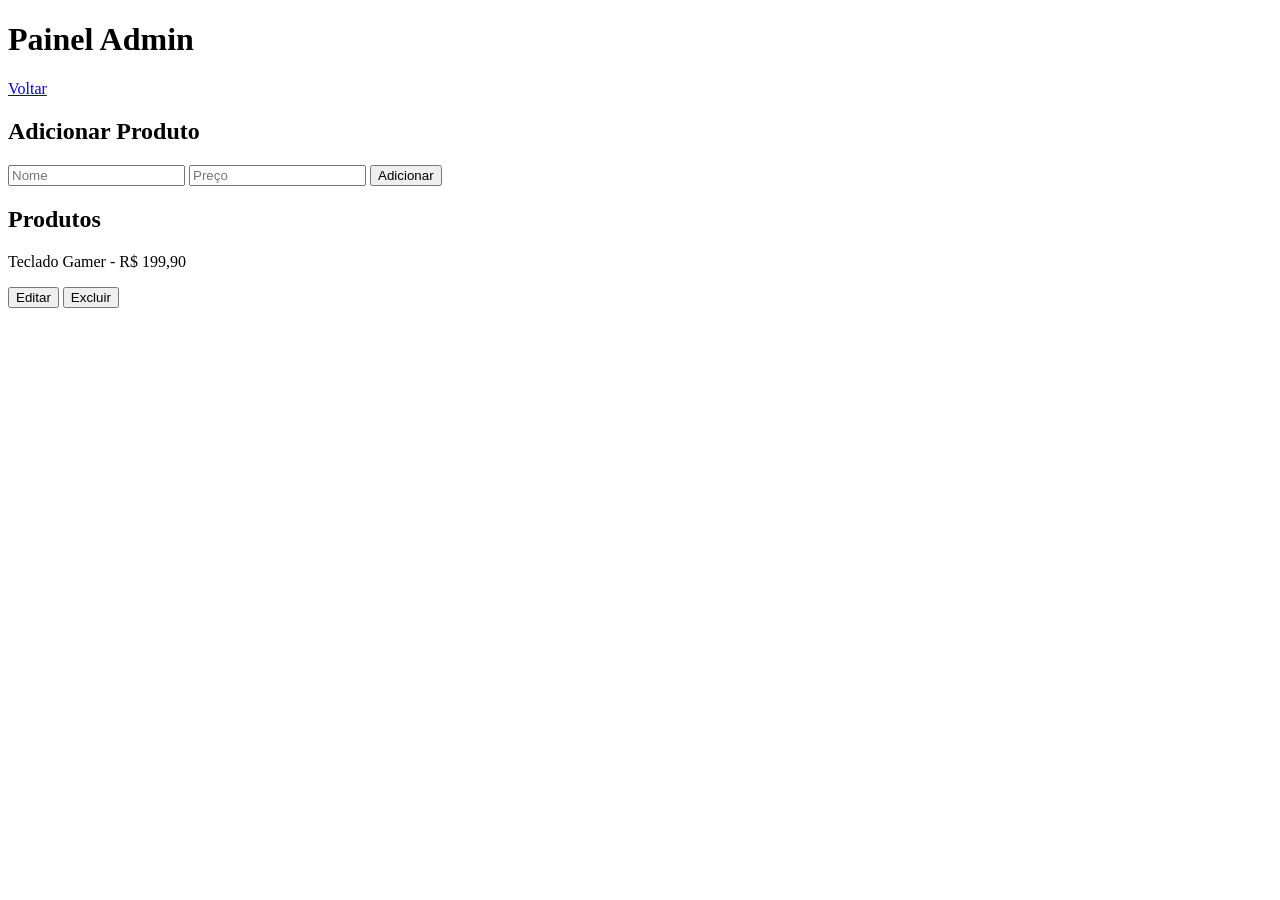
==== pages/admin.html @ 81a6d15a "first commit" ====
<!DOCTYPE html>
<html lang="pt-BR">
<head>
    <meta charset="UTF-8">
    <title>Admin - PowerPixel</title>
    <link rel="stylesheet" href="css/style.css">
</head>

<body>

<header>
    <h1>Painel Admin</h1>
    <a href="../index.html">Voltar</a>
</header>

<section>

    <h2>Adicionar Produto</h2>

    <input type="text" placeholder="Nome">
    <input type="number" placeholder="Preço">
    <button>Adicionar</button>

    <h2>Produtos</h2>

    <p>Teclado Gamer - R$ 199,90</p>
    <button>Editar</button>
    <button>Excluir</button>

</section>

</body>
</html>
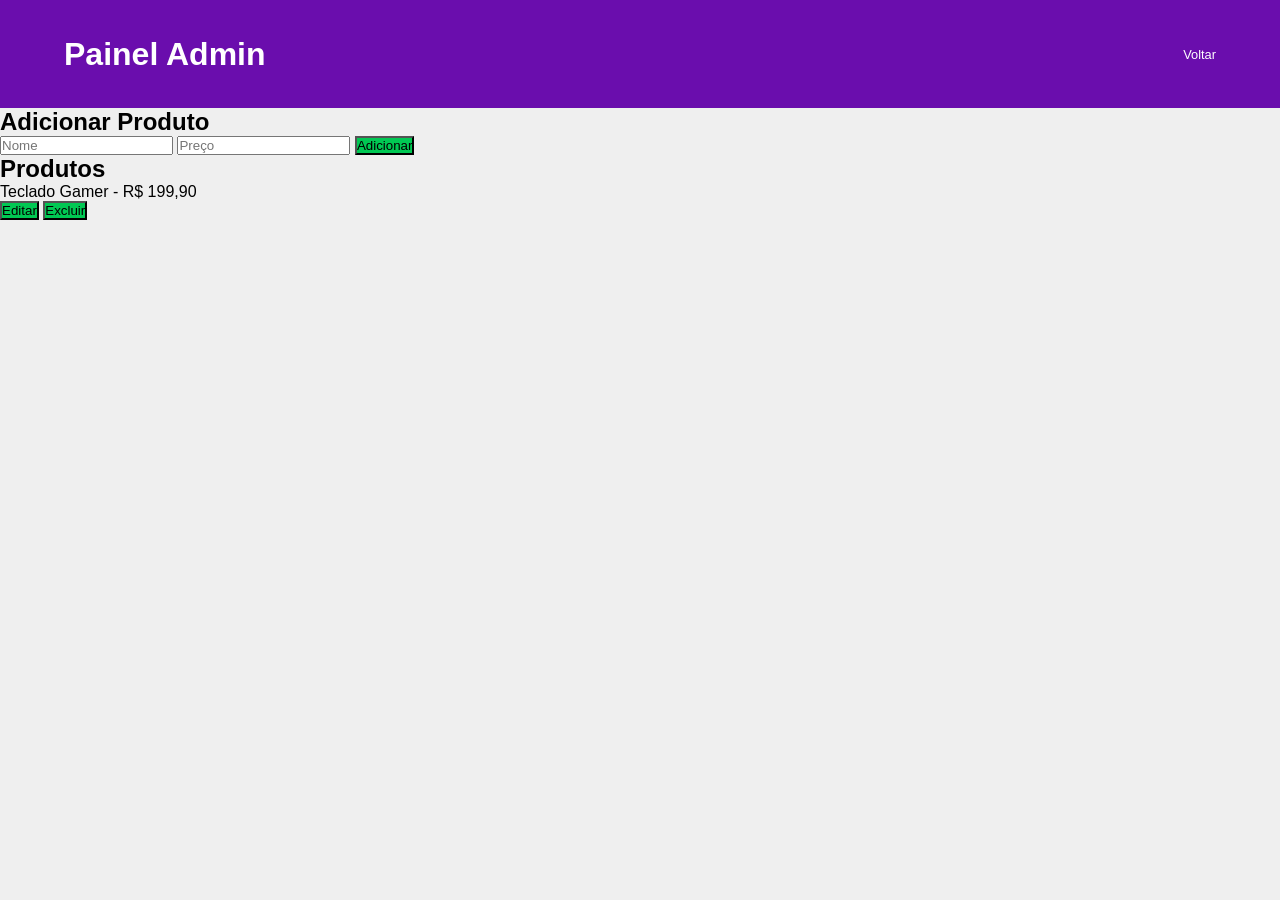
==== commit 0272d4c0: "improve style/css" ====
--- a/pages/admin.html
+++ b/pages/admin.html
@@ -3,7 +3,7 @@
 <head>
     <meta charset="UTF-8">
     <title>Admin - PowerPixel</title>
-    <link rel="stylesheet" href="css/style.css">
+    <link rel="stylesheet" href="../css/style.css">
 </head>
 
 <body>
--- a/css/style.css
+++ b/css/style.css
@@ -0,0 +1,114 @@
+:root {
+    --primary-color: #6a0dad;
+    --secundary-color: #00c853;
+    --grey: #efefef;
+    --white: #ffffff;
+}
+
+*{
+    padding: 0;
+    margin: 0;
+    box-sizing: border-box;
+}
+
+html, body {
+    max-width: 100%;
+    overflow-x: hidden;
+    font-family: Elms Sans, sans-serif;
+}
+
+body {
+    height: 100%;
+    background-color: var(--grey);
+}
+
+header, footer, nav, .nav-login, .banner, .produtos {
+    display: flex;
+}
+
+header {
+    width: 100vw;
+    height: 12vh;
+    padding: 0 5vw;
+    align-items: center;
+    justify-content: space-between;
+    background-color: var(--primary-color);
+    color: var(--white);
+
+    #find {
+        width: 40vw;
+        height: 4vh;
+        border: none;
+        border-radius: 10px;
+        font-size: .8vw;
+    }
+
+    .nav-login {
+        align-items: center;
+        gap: .5vw;
+    }
+
+    .nav-login img {
+        width: 4vh;
+        height: 4vh;
+    }
+
+    nav {
+        justify-content: space-around;
+    }
+}
+
+a {
+    color: var(--white);
+    text-decoration: none;
+    font-size: 1vw;
+}
+
+button {
+    background-color: var(--secundary-color);
+}
+
+.grid {
+    display: grid;
+    grid-template-columns: repeat(auto-fit, minmax(250px, 1fr));
+    gap: 20px;
+}
+
+.card {
+    background: var(--white);
+    padding: 15px;
+    border-radius: 10px;
+    transition: 0.3s;
+}
+
+.card:hover {
+    transform: scale(1.01);
+}
+
+.card img {
+    width: 100%;
+    height: 180px;
+    object-fit: cover;
+}
+
+.banner {
+    flex-direction: column;
+    align-items: center;
+    padding: 10vh 0;
+    background-color: var(--white);
+}
+
+.produtos {
+    flex-direction: column;
+    padding: 4vh 0;
+    padding: 5vh 2vw;
+    gap: 3vh;
+}
+
+footer {
+    justify-content: center;
+    font-size: small;
+    padding: 1vh 0;
+    background-color: var(--primary-color);
+    color: var(--white);
+}
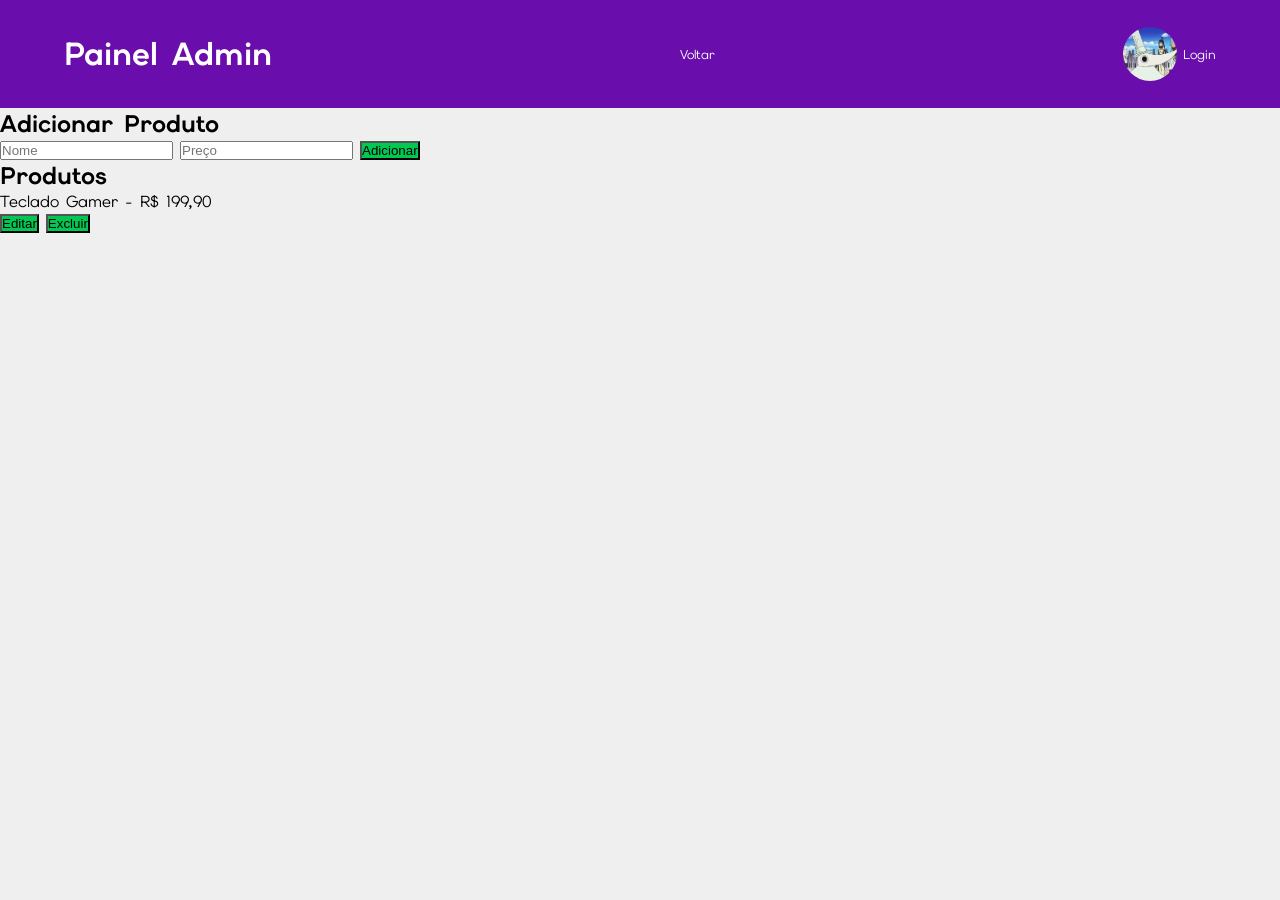
==== commit 9c2a1691: "html fix" ====
--- a/pages/admin.html
+++ b/pages/admin.html
@@ -11,6 +11,11 @@
 <header>
     <h1>Painel Admin</h1>
     <a href="../index.html">Voltar</a>
+
+    <div class="nav-login">
+        <img src="../images/user.png" alt="">
+        <a href="login.html">Login</a>
+    </div>
 </header>
 
 <section>
--- a/css/style.css
+++ b/css/style.css
@@ -1,3 +1,5 @@
+@import url('https://fonts.googleapis.com/css2?family=Elms+Sans:ital,wght@0,100..900;1,100..900&display=swap');
+
 :root {
     --primary-color: #6a0dad;
     --secundary-color: #00c853;
@@ -49,11 +51,13 @@
     }
 
     .nav-login img {
-        width: 4vh;
-        height: 4vh;
+        width: 6vh;
+        height: 6vh;
+        border-radius: 50%;
     }
 
     nav {
+        width: 50%;
         justify-content: space-around;
     }
 }
@@ -111,4 +115,17 @@
     padding: 1vh 0;
     background-color: var(--primary-color);
     color: var(--white);
-}+}
+
+.navigation {
+    display: flex;
+    flex-direction: column;
+    align-items: center;
+    gap: 10px;
+}
+
+.carrinho {
+    display: flex;
+    flex-direction: column;
+    gap: 3vh;
+}
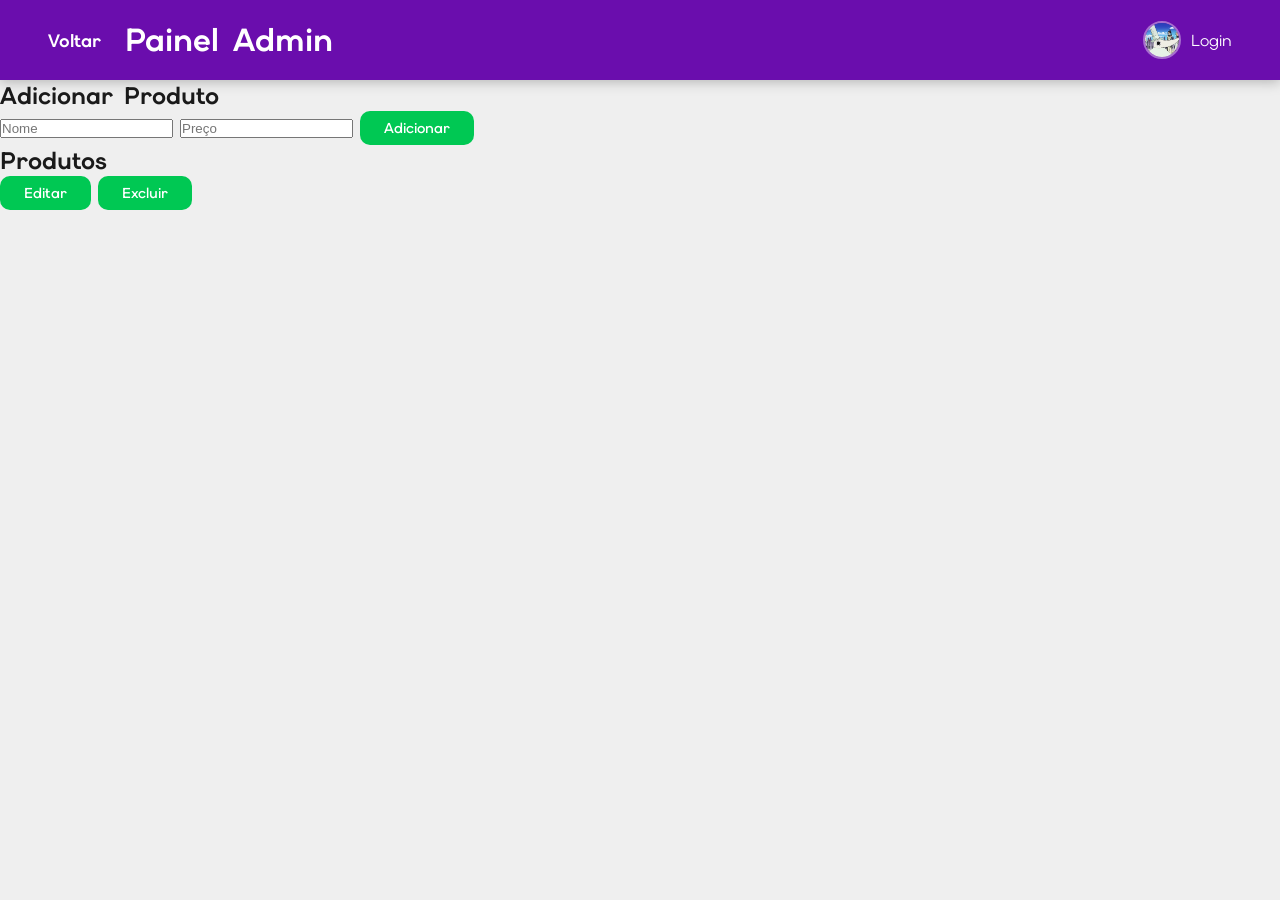
==== commit 89d8866d: "fix: js functions/style: adjust nav" ====
--- a/pages/admin.html
+++ b/pages/admin.html
@@ -22,17 +22,22 @@
 
     <h2>Adicionar Produto</h2>
 
-    <input type="text" placeholder="Nome">
-    <input type="number" placeholder="Preço">
-    <button>Adicionar</button>
+    <input type="text" id="nomeProduto" placeholder="Nome">
+    <input type="number" id="precoProduto" placeholder="Preço">
+    <button id="adicionar">Adicionar</button>
+
+    <div id="listaProdutos"></div>
 
     <h2>Produtos</h2>
 
-    <p>Teclado Gamer - R$ 199,90</p>
+
     <button>Editar</button>
     <button>Excluir</button>
 
 </section>
 
+<script src="../js/pesquisa.js"></script>
+
+<script src="../js/admin.js"></script>
 </body>
 </html>
--- a/css/style.css
+++ b/css/style.css
@@ -2,130 +2,462 @@
 
 :root {
     --primary-color: #6a0dad;
+    --primary-dark: #4a0880;
+    --primary-light: #8b1fe8;
     --secundary-color: #00c853;
+    --secundary-dark: #00963e;
     --grey: #efefef;
+    --black: #1c1c1c;
+    --grey-dark: #d8d8d8;
     --white: #ffffff;
-}
-
-*{
+    --text-muted: rgba(255, 255, 255, 0.75);
+
+    --header-height: 70px;
+    --radius: 10px;
+    --transition: 0.3s ease;
+
+    --space-xs: 0.5rem;
+    --space-sm: 1rem;
+    --space-md: 1.5rem;
+    --space-lg: 2.5rem;
+    --space-xl: 4rem;
+
+    --font-sm: 0.8rem;
+    --font-base: 0.9rem;
+    --font-md: 1rem;
+    --font-lg: 1.125rem;
+}
+
+*,
+*::before,
+*::after {
     padding: 0;
     margin: 0;
     box-sizing: border-box;
 }
 
+html {
+    scroll-behavior: smooth;
+    font-size: 16px;
+}
+
 html, body {
     max-width: 100%;
     overflow-x: hidden;
-    font-family: Elms Sans, sans-serif;
+    font-family: 'Elms Sans', sans-serif;
 }
 
 body {
-    height: 100%;
+    min-height: 100vh;
     background-color: var(--grey);
-}
-
-header, footer, nav, .nav-login, .banner, .produtos {
-    display: flex;
+    color: #1a1a1a;
+}
+
+img {
+    display: block;
+    max-width: 100%;
+}
+
+a {
+    color: var(--white);
+    text-decoration: none;
+    font-size: var(--font-base);
+    transition: color var(--transition);
+}
+
+a:hover {
+    color: var(--secundary-color);
 }
 
 header {
-    width: 100vw;
-    height: 12vh;
-    padding: 0 5vw;
-    align-items: center;
-    justify-content: space-between;
+    position: sticky;
+    top: 0;
+    z-index: 100;
+    width: 100%;
+    height: auto;
+    min-height: 80px;
+    padding: 0.6rem clamp(1rem, 4vw, 3rem);
+
+    display: grid;
+    grid-template-columns: auto 1fr auto;
+    grid-template-areas: "logo navigation login";
+    align-items: center;
+    gap: var(--space-md);
+
     background-color: var(--primary-color);
-    color: var(--white);
-
-    #find {
-        width: 40vw;
-        height: 4vh;
-        border: none;
-        border-radius: 10px;
-        font-size: .8vw;
-    }
-
-    .nav-login {
-        align-items: center;
-        gap: .5vw;
-    }
-
-    .nav-login img {
-        width: 6vh;
-        height: 6vh;
-        border-radius: 50%;
-    }
-
-    nav {
-        width: 50%;
-        justify-content: space-around;
-    }
-}
-
-a {
-    color: var(--white);
+    box-shadow: 0 2px 12px rgba(0, 0, 0, 0.25);
+    color: var(--white);
+}
+
+header > a {
+    grid-area: logo;
+    display: flex;
+    align-items: center;
+    gap: 0.6rem;
+    color: var(--white);
+    white-space: nowrap;
+    font-size: var(--font-lg);
+    font-weight: 700;
+    transition: opacity var(--transition);
+}
+
+header > a:hover {
+    color: var(--white);
+    opacity: 0.85;
+}
+
+header > a img {
+    height: 44px;
+    width: 44px;
+    object-fit: cover;
+    border-radius: 8px;
+    border: 2px solid rgba(255, 255, 255, 0.3);
+    flex-shrink: 0;
+}
+
+header > a h3 {
+    font-size: clamp(0.95rem, 1.8vw, 1.15rem);
+    font-weight: 700;
+    color: var(--white);
+}
+
+.navigation {
+    grid-area: navigation;
+    display: flex;
+    flex-direction: column;
+    align-items: center;
+    gap: 0.35rem;
+    width: 100%;
+}
+
+#find {
+    width: 100%;
+    max-width: 580px;
+    height: 46px;
+    padding: 0 var(--space-sm);
+    background-color: var(--white);
+    border: 2px solid transparent;
+    border-radius: 8px;
+    outline: none;
+    font-size: var(--font-md);
+    font-family: inherit;
+    color: var(--black);
+    transition: border-color var(--transition), box-shadow var(--transition);
+}
+
+#find:focus {
+    border-color: var(--secundary-color);
+    box-shadow: 0 0 0 3px rgba(0, 200, 83, 0.2);
+}
+
+#find::placeholder {
+    color: #aaa;
+}
+
+nav {
+    display: flex;
+    align-items: center;
+    gap: var(--space-md);
+    list-style: none;
+}
+
+nav a {
+    font-size: var(--font-base);
+    font-weight: 500;
+    padding: var(--space-xs) 0;
+    position: relative;
+}
+
+nav a::after {
+    content: '';
+    position: absolute;
+    bottom: 0;
+    left: 0;
+    width: 0;
+    height: 2px;
+    background-color: var(--secundary-color);
+    transition: width var(--transition);
+}
+
+nav a:hover::after,
+nav a.active::after {
+    width: 100%;
+}
+
+.nav-login {
+    grid-area: login;
+    display: flex;
+    align-items: center;
+    gap: 10px;
+    justify-content: flex-end; /* joga pro canto direito */
+}
+
+.nav-login a {
+    font-size: 16px; /* texto maior */
+    white-space: nowrap;
+    color: white;
     text-decoration: none;
-    font-size: 1vw;
-}
-
-button {
-    background-color: var(--secundary-color);
+}
+
+.nav-login img {
+    width: 38px;
+    height: 38px;
+    border-radius: 50%;
+    border: 2px solid rgba(255, 255, 255, 0.4);
+    object-fit: cover;
+}
+
+.nav-login img:hover {
+    border-color: var(--secundary-color);
+}
+
+.hamburger {
+    display: none;
+    flex-direction: column;
+    justify-content: center;
+    gap: 5px;
+    background: none;
+    border: none;
+    cursor: pointer;
+    padding: var(--space-xs);
+}
+
+.hamburger span {
+    display: block;
+    width: 24px;
+    height: 2px;
+    background-color: var(--white);
+    border-radius: 2px;
+    transition: transform var(--transition), opacity var(--transition);
+}
+
+.banner {
+    display: flex;
+    flex-direction: column;
+    align-items: center;
+    padding: clamp(3rem, 8vh, 6rem) var(--space-sm);
+    background-color: var(--white);
+    text-align: center;
+    gap: var(--space-sm);
+}
+
+.banner h1 {
+    font-size: clamp(1.5rem, 4vw, 2.5rem);
+    color: var(--primary-color);
+}
+
+.banner p {
+    max-width: 600px;
+    font-size: clamp(var(--font-base), 1.5vw, var(--font-md));
+    color: #555;
+}
+
+.produtos {
+    display: flex;
+    flex-direction: column;
+    padding: clamp(2rem, 5vh, 4rem) clamp(1rem, 3vw, 3rem);
+    gap: var(--space-md);
+}
+
+.produtos h2 {
+    font-size: clamp(1.2rem, 2.5vw, 1.6rem);
+    color: var(--primary-color);
 }
 
 .grid {
     display: grid;
-    grid-template-columns: repeat(auto-fit, minmax(250px, 1fr));
+    grid-template-columns: repeat(auto-fill, minmax(220px, 1fr));
     gap: 20px;
 }
 
 .card {
     background: var(--white);
-    padding: 15px;
-    border-radius: 10px;
-    transition: 0.3s;
+    padding: var(--space-sm);
+    border-radius: var(--radius);
+    box-shadow: 0 2px 8px rgba(0, 0, 0, 0.06);
+    transition: transform var(--transition), box-shadow var(--transition);
+    display: flex;
+    flex-direction: column;
+    gap: var(--space-xs);
 }
 
 .card:hover {
-    transform: scale(1.01);
+    transform: translateY(-4px);
+    box-shadow: 0 8px 24px rgba(106, 13, 173, 0.15);
 }
 
 .card img {
     width: 100%;
     height: 180px;
     object-fit: cover;
-}
-
-.banner {
-    flex-direction: column;
-    align-items: center;
-    padding: 10vh 0;
-    background-color: var(--white);
-}
-
-.produtos {
-    flex-direction: column;
-    padding: 4vh 0;
-    padding: 5vh 2vw;
-    gap: 3vh;
+    border-radius: calc(var(--radius) - 4px);
+}
+
+.card h3 {
+    font-size: var(--font-md);
+    color: #1a1a1a;
+}
+
+.card .price {
+    font-size: var(--font-lg);
+    font-weight: 700;
+    color: var(--primary-color);
+}
+
+button {
+    background-color: var(--secundary-color);
+    color: var(--white);
+    border: none;
+    border-radius: var(--radius);
+    padding: var(--space-xs) var(--space-md);
+    font-family: inherit;
+    font-size: var(--font-base);
+    font-weight: 600;
+    cursor: pointer;
+    transition: background-color var(--transition), transform var(--transition);
+}
+
+button:hover {
+    background-color: var(--secundary-dark);
+    transform: translateY(-1px);
+}
+
+.carrinho {
+    display: flex;
+    flex-direction: column;
+    gap: var(--space-md);
+    padding: clamp(1rem, 3vw, 2rem);
+    max-width: 900px;
+    margin: 0 auto;
+}
+
+.navigation {
+    display: flex;
+    flex-direction: column;
+    align-items: center;
+    gap: var(--space-sm);
 }
 
 footer {
+    display: flex;
     justify-content: center;
-    font-size: small;
-    padding: 1vh 0;
-    background-color: var(--primary-color);
-    color: var(--white);
-}
-
-.navigation {
-    display: flex;
-    flex-direction: column;
-    align-items: center;
-    gap: 10px;
-}
-
-.carrinho {
-    display: flex;
-    flex-direction: column;
-    gap: 3vh;
-}
+    align-items: center;
+    padding: var(--space-sm) var(--space-sm);
+    background-color: var(--primary-dark);
+    color: var(--text-muted);
+    font-size: var(--font-sm);
+    text-align: center;
+}
+
+@media (max-width: 900px) {
+    header {
+        grid-template-columns: auto 1fr auto;
+        grid-template-areas: "logo navigation login";
+        padding: 0.5rem var(--space-sm);
+        gap: var(--space-sm);
+    }
+
+    #find {
+        max-width: 100%;
+    }
+}
+
+@media (max-width: 600px) {
+    header {
+        grid-template-columns: auto 1fr auto;
+        grid-template-areas:
+            "logo  logo       hamburger"
+            "navigation navigation navigation";
+        padding: 0.5rem var(--space-sm);
+        gap: 0.4rem;
+    }
+
+    header > a {
+        justify-content: flex-start;
+    }
+
+    .navigation {
+        border-top: 1px solid rgba(255, 255, 255, 0.15);
+        padding-top: 0.4rem;
+        padding-bottom: 0.5rem;
+        gap: 0.4rem;
+    }
+
+    #find {
+        max-width: 100%;
+        height: 42px;
+    }
+
+    nav {
+        gap: var(--space-sm);
+    }
+
+    .nav-login {
+        display: none;
+    }
+
+    .hamburger {
+        display: flex;
+        grid-area: hamburger;
+        align-self: center;
+    }
+
+    .grid {
+        grid-template-columns: repeat(auto-fill, minmax(160px, 1fr));
+        gap: 12px;
+    }
+
+    .card img {
+        height: 140px;
+    }
+}
+
+@media (max-width: 380px) {
+    .grid {
+        grid-template-columns: 1fr 1fr;
+    }
+
+    header > a h3 {
+        display: none;
+    }
+}
+
+/* Área principal do perfil */
+.perfil{
+    display: flex; /* Usa flexbox */
+    flex-direction: column; /* Coloca um item embaixo do outro */
+    align-items: flex-start; /* Alinha tudo à esquerda */
+    gap: 15px; /* Espaço entre foto, textos e botão */
+    margin-top: 60px; /* Espaço do topo */
+    margin-left: 50px; /* Espaço da borda esquerda */
+
+}
+
+/* Título "Meu Perfil" */
+.perfil-info h2{
+    font-size: 60px !important;
+}
+
+/* Foto de perfil */
+#fotoUsuario{
+    width: 190px; /* Define a largura da foto */
+    height: 190px; /* Define a altura da foto */
+    border-radius: 50%; /* Deixa a foto redonda */
+    object-fit: cover; /* Ajusta a imagem sem deformar */
+    border: 3px solid purple; /* Coloca uma borda roxa em volta */
+
+}
+
+/* Nome e email */
+.perfil-info p{
+    font-size: 20px; /* Texto maior */
+}
+
+
+/* Botão de logout */
+#logout{
+    margin-top: 15px; /* Espaço acima do botão */
+    padding: 8px 15px; /* Espaço interno do botão */
+    cursor: pointer; /* Muda o cursor para "mãozinha" ao passar o mouse */
+
+}
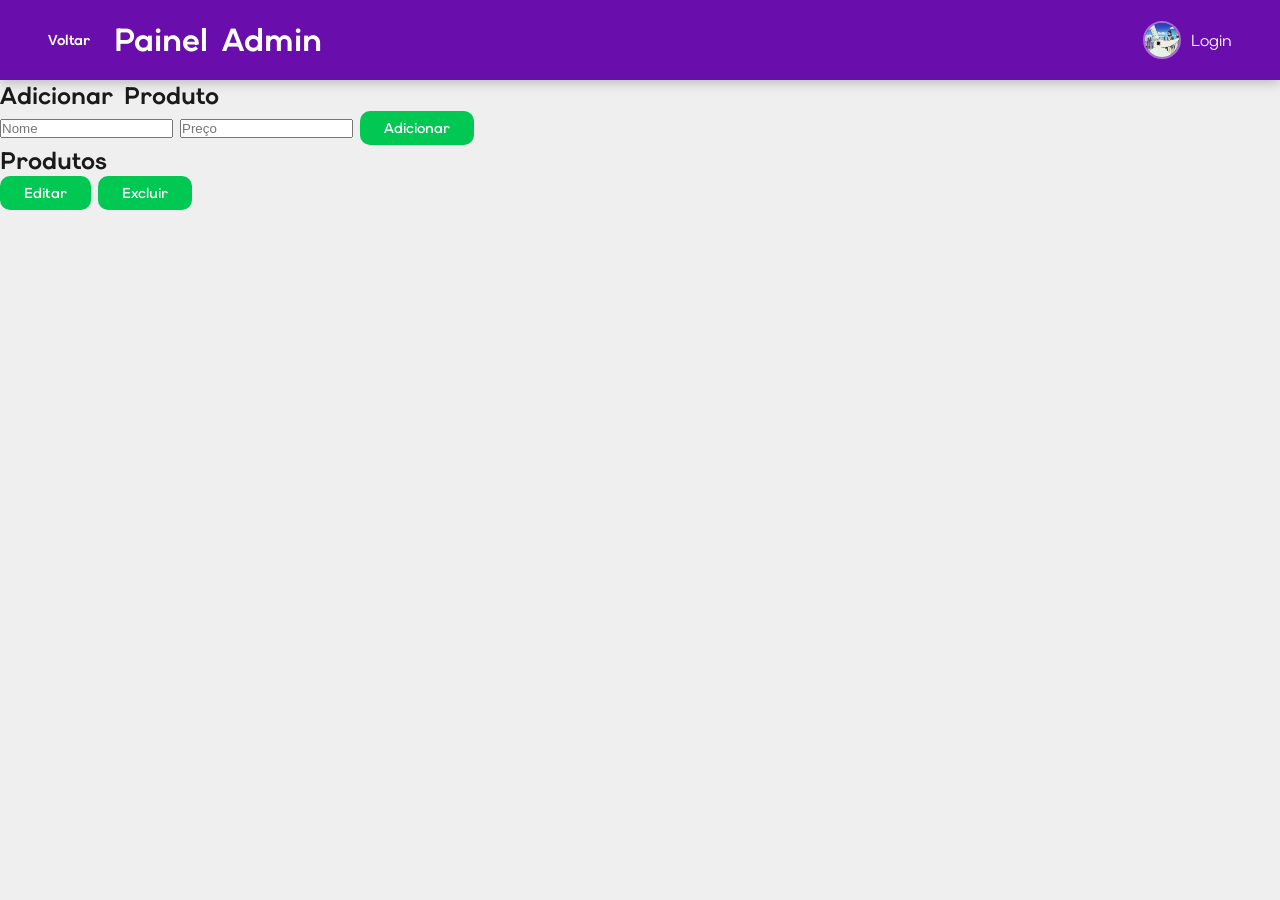
==== commit a45f123a: "style: independent .css for each page" ====
--- a/pages/admin.html
+++ b/pages/admin.html
@@ -1,43 +1,40 @@
-<!DOCTYPE html>
+<!doctype html>
 <html lang="pt-BR">
-<head>
-    <meta charset="UTF-8">
+  <head>
+    <meta charset="UTF-8" />
     <title>Admin - PowerPixel</title>
-    <link rel="stylesheet" href="../css/style.css">
-</head>
+    <link rel="stylesheet" href="../css/style.css" />
+    <link rel="stylesheet" href="../css/admin.css" />
+  </head>
 
-<body>
+  <body>
+    <header>
+      <h1>Painel Admin</h1>
+      <a href="../index.html">Voltar</a>
 
-<header>
-    <h1>Painel Admin</h1>
-    <a href="../index.html">Voltar</a>
+      <div class="nav-login">
+        <img src="../images/user.png" alt="" />
+        <a href="login.html">Login</a>
+      </div>
+    </header>
 
-    <div class="nav-login">
-        <img src="../images/user.png" alt="">
-        <a href="login.html">Login</a>
-    </div>
-</header>
+    <section>
+      <h2>Adicionar Produto</h2>
 
-<section>
+      <input type="text" id="nomeProduto" placeholder="Nome" />
+      <input type="number" id="precoProduto" placeholder="Preço" />
+      <button id="adicionar">Adicionar</button>
 
-    <h2>Adicionar Produto</h2>
+      <div id="listaProdutos"></div>
 
-    <input type="text" id="nomeProduto" placeholder="Nome">
-    <input type="number" id="precoProduto" placeholder="Preço">
-    <button id="adicionar">Adicionar</button>
+      <h2>Produtos</h2>
 
-    <div id="listaProdutos"></div>
+      <button>Editar</button>
+      <button>Excluir</button>
+    </section>
 
-    <h2>Produtos</h2>
+    <script src="../js/pesquisa.js"></script>
 
-
-    <button>Editar</button>
-    <button>Excluir</button>
-
-</section>
-
-<script src="../js/pesquisa.js"></script>
-
-<script src="../js/admin.js"></script>
-</body>
+    <script src="../js/admin.js"></script>
+  </body>
 </html>
--- a/css/style.css
+++ b/css/style.css
@@ -1,19 +1,24 @@
+/* =============================================================
+   STYLE.CSS — Configurações globais PowerPixel
+   Deve ser linkado em TODAS as páginas.
+   ============================================================= */
+
 @import url('https://fonts.googleapis.com/css2?family=Elms+Sans:ital,wght@0,100..900;1,100..900&display=swap');
 
+/* ── Variáveis ───────────────────────────────────────────────── */
 :root {
     --primary-color: #6a0dad;
-    --primary-dark: #4a0880;
+    --primary-dark:  #4a0880;
     --primary-light: #8b1fe8;
     --secundary-color: #00c853;
-    --secundary-dark: #00963e;
-    --grey: #efefef;
-    --black: #1c1c1c;
+    --secundary-dark:  #00963e;
+    --grey:      #efefef;
     --grey-dark: #d8d8d8;
-    --white: #ffffff;
+    --black:     #1c1c1c;
+    --white:     #ffffff;
     --text-muted: rgba(255, 255, 255, 0.75);
 
-    --header-height: 70px;
-    --radius: 10px;
+    --radius:     10px;
     --transition: 0.3s ease;
 
     --space-xs: 0.5rem;
@@ -22,12 +27,13 @@
     --space-lg: 2.5rem;
     --space-xl: 4rem;
 
-    --font-sm: 0.8rem;
+    --font-sm:   0.8rem;
     --font-base: 0.9rem;
-    --font-md: 1rem;
-    --font-lg: 1.125rem;
-}
-
+    --font-md:   1rem;
+    --font-lg:   1.125rem;
+}
+
+/* ── Reset ───────────────────────────────────────────────────── */
 *,
 *::before,
 *::after {
@@ -69,12 +75,130 @@
     color: var(--secundary-color);
 }
 
+/* ── Botão global ────────────────────────────────────────────── */
+button {
+    background-color: var(--secundary-color);
+    color: var(--white);
+    border: none;
+    border-radius: var(--radius);
+    padding: var(--space-xs) var(--space-md);
+    font-family: inherit;
+    font-size: var(--font-base);
+    font-weight: 600;
+    cursor: pointer;
+    transition: background-color var(--transition), transform var(--transition);
+}
+
+button:hover {
+    background-color: var(--secundary-dark);
+    transform: translateY(-1px);
+}
+
+/* ── Select global ───────────────────────────────────────────── */
+select {
+    width: 100%;
+    height: 44px;
+    padding: 0 var(--space-sm);
+    background: var(--grey);
+    border: 2px solid transparent;
+    border-radius: 8px;
+    outline: none;
+    font-size: var(--font-base);
+    font-family: inherit;
+    color: var(--black);
+    cursor: pointer;
+    appearance: none;
+    transition: border-color var(--transition), box-shadow var(--transition);
+}
+
+select:focus {
+    background: var(--white);
+    border-color: var(--primary-color);
+    box-shadow: 0 0 0 3px rgba(106, 13, 173, 0.12);
+}
+
+/* ── Input group global (login, checkout, admin) ─────────────── */
+.input-group {
+    display: flex;
+    flex-direction: column;
+    gap: 0.3rem;
+}
+
+.input-group label {
+    font-size: var(--font-sm);
+    font-weight: 600;
+    color: #444;
+}
+
+.input-group input,
+.input-group select {
+    width: 100%;
+    height: 44px;
+    padding: 0 var(--space-sm);
+    background: var(--grey);
+    border: 2px solid transparent;
+    border-radius: 8px;
+    outline: none;
+    font-size: var(--font-base);
+    font-family: inherit;
+    color: var(--black);
+    transition: border-color var(--transition), background var(--transition), box-shadow var(--transition);
+}
+
+.input-group input:focus,
+.input-group select:focus {
+    background: var(--white);
+    border-color: var(--primary-color);
+    box-shadow: 0 0 0 3px rgba(106, 13, 173, 0.12);
+}
+
+.input-group input::placeholder {
+    color: #bbb;
+}
+
+/* ── Título de página (checkout, admin) ──────────────────────── */
+.page-title {
+    font-size: clamp(1.3rem, 2.5vw, 1.8rem);
+    font-weight: 700;
+    color: var(--primary-color);
+    padding-bottom: var(--space-sm);
+    border-bottom: 2px solid var(--grey-dark);
+}
+
+/* ── Link de retorno (login, perfil) ─────────────────────────── */
+.back-link {
+    position: fixed;
+    top: 1.25rem;
+    left: 1.5rem;
+    z-index: 10;
+    display: inline-flex;
+    align-items: center;
+    gap: 0.4rem;
+    color: rgba(255, 255, 255, 0.85);
+    font-size: var(--font-sm);
+    font-weight: 500;
+    padding: 0.4rem 0.9rem;
+    border-radius: 20px;
+    border: 1px solid rgba(255, 255, 255, 0.25);
+    background: rgba(255, 255, 255, 0.1);
+    backdrop-filter: blur(6px);
+    transition: background var(--transition), color var(--transition), border-color var(--transition);
+}
+
+.back-link:hover {
+    background: rgba(255, 255, 255, 0.22);
+    color: var(--white);
+    border-color: rgba(255, 255, 255, 0.5);
+}
+
+/* =============================================================
+   HEADER — global, presente em todas as páginas com header
+   ============================================================= */
 header {
     position: sticky;
     top: 0;
     z-index: 100;
     width: 100%;
-    height: auto;
     min-height: 80px;
     padding: 0.6rem clamp(1rem, 4vw, 3rem);
 
@@ -96,7 +220,6 @@
     gap: 0.6rem;
     color: var(--white);
     white-space: nowrap;
-    font-size: var(--font-lg);
     font-weight: 700;
     transition: opacity var(--transition);
 }
@@ -107,11 +230,10 @@
 }
 
 header > a img {
-    height: 44px;
-    width: 44px;
+    height: 70px;
+    width: 70px;
     object-fit: cover;
-    border-radius: 8px;
-    border: 2px solid rgba(255, 255, 255, 0.3);
+    border-radius: 50%;
     flex-shrink: 0;
 }
 
@@ -189,13 +311,13 @@
     display: flex;
     align-items: center;
     gap: 10px;
-    justify-content: flex-end; /* joga pro canto direito */
+    justify-content: flex-end;
 }
 
 .nav-login a {
-    font-size: 16px; /* texto maior */
+    font-size: 16px;
     white-space: nowrap;
-    color: white;
+    color: var(--white);
     text-decoration: none;
 }
 
@@ -205,6 +327,7 @@
     border-radius: 50%;
     border: 2px solid rgba(255, 255, 255, 0.4);
     object-fit: cover;
+    transition: border-color var(--transition);
 }
 
 .nav-login img:hover {
@@ -231,39 +354,9 @@
     transition: transform var(--transition), opacity var(--transition);
 }
 
-.banner {
-    display: flex;
-    flex-direction: column;
-    align-items: center;
-    padding: clamp(3rem, 8vh, 6rem) var(--space-sm);
-    background-color: var(--white);
-    text-align: center;
-    gap: var(--space-sm);
-}
-
-.banner h1 {
-    font-size: clamp(1.5rem, 4vw, 2.5rem);
-    color: var(--primary-color);
-}
-
-.banner p {
-    max-width: 600px;
-    font-size: clamp(var(--font-base), 1.5vw, var(--font-md));
-    color: #555;
-}
-
-.produtos {
-    display: flex;
-    flex-direction: column;
-    padding: clamp(2rem, 5vh, 4rem) clamp(1rem, 3vw, 3rem);
-    gap: var(--space-md);
-}
-
-.produtos h2 {
-    font-size: clamp(1.2rem, 2.5vw, 1.6rem);
-    color: var(--primary-color);
-}
-
+/* =============================================================
+   GRID & CARD — compartilhados: index, produtos, checkout
+   ============================================================= */
 .grid {
     display: grid;
     grid-template-columns: repeat(auto-fill, minmax(220px, 1fr));
@@ -295,60 +388,109 @@
 
 .card h3 {
     font-size: var(--font-md);
+    font-weight: 600;
     color: #1a1a1a;
-}
-
-.card .price {
+    line-height: 1.3;
+}
+
+.card .price,
+.card > p {
     font-size: var(--font-lg);
     font-weight: 700;
     color: var(--primary-color);
 }
 
-button {
-    background-color: var(--secundary-color);
-    color: var(--white);
-    border: none;
-    border-radius: var(--radius);
-    padding: var(--space-xs) var(--space-md);
-    font-family: inherit;
-    font-size: var(--font-base);
-    font-weight: 600;
-    cursor: pointer;
-    transition: background-color var(--transition), transform var(--transition);
-}
-
-button:hover {
-    background-color: var(--secundary-dark);
-    transform: translateY(-1px);
-}
-
-.carrinho {
+.card button {
+    margin-top: auto;
+}
+
+/* =============================================================
+   SEÇÃO PRODUTOS — compartilhada: index e produtos.html
+   ============================================================= */
+.produtos {
     display: flex;
     flex-direction: column;
+    padding: clamp(2rem, 5vh, 4rem) clamp(1rem, 3vw, 3rem);
     gap: var(--space-md);
-    padding: clamp(1rem, 3vw, 2rem);
-    max-width: 900px;
-    margin: 0 auto;
-}
-
-.navigation {
+}
+
+.produtos h2 {
+    font-size: clamp(1.2rem, 2.5vw, 1.6rem);
+    font-weight: 700;
+    color: var(--primary-color);
+    display: flex;
+    align-items: center;
+    gap: var(--space-sm);
+}
+
+.produtos h2::after {
+    content: '';
+    flex: 1;
+    height: 2px;
+    background: linear-gradient(to right, var(--grey-dark), transparent);
+    border-radius: 2px;
+}
+
+/* =============================================================
+   FOOTER — global
+   ============================================================= */
+footer {
     display: flex;
     flex-direction: column;
     align-items: center;
     gap: var(--space-sm);
-}
-
-footer {
-    display: flex;
-    justify-content: center;
-    align-items: center;
-    padding: var(--space-sm) var(--space-sm);
+    padding: var(--space-lg) clamp(1rem, 4vw, 3rem) var(--space-md);
     background-color: var(--primary-dark);
     color: var(--text-muted);
     font-size: var(--font-sm);
     text-align: center;
 }
 
+.footer-brand {
+    display: flex;
+    align-items: center;
+    gap: 0.6rem;
+    color: var(--white);
+    font-size: var(--font-lg);
+    font-weight: 700;
+}
+
+.footer-brand img {
+    height: 32px;
+    width: 32px;
+    object-fit: cover;
+    border-radius: 6px;
+    opacity: 0.9;
+}
+
+.footer-links {
+    display: flex;
+    gap: var(--space-md);
+    flex-wrap: wrap;
+    justify-content: center;
+}
+
+.footer-links a {
+    color: var(--text-muted);
+    font-size: var(--font-sm);
+    transition: color var(--transition);
+}
+
+.footer-links a:hover {
+    color: var(--white);
+}
+
+.footer-copy {
+    color: rgba(255, 255, 255, 0.4);
+    font-size: 0.75rem;
+    padding-top: var(--space-xs);
+    border-top: 1px solid rgba(255, 255, 255, 0.08);
+    width: 100%;
+}
+
+/* =============================================================
+   RESPONSIVO GLOBAL — header, grid e card
+   ============================================================= */
 @media (max-width: 900px) {
     header {
         grid-template-columns: auto 1fr auto;
@@ -366,8 +508,8 @@
     header {
         grid-template-columns: auto 1fr auto;
         grid-template-areas:
-            "logo  logo       hamburger"
-            "navigation navigation navigation";
+            "logo           logo        hamburger"
+            "navigation     navigation  navigation";
         padding: 0.5rem var(--space-sm);
         gap: 0.4rem;
     }
@@ -421,43 +563,3 @@
         display: none;
     }
 }
-
-/* Área principal do perfil */
-.perfil{
-    display: flex; /* Usa flexbox */
-    flex-direction: column; /* Coloca um item embaixo do outro */
-    align-items: flex-start; /* Alinha tudo à esquerda */
-    gap: 15px; /* Espaço entre foto, textos e botão */
-    margin-top: 60px; /* Espaço do topo */
-    margin-left: 50px; /* Espaço da borda esquerda */
-
-}
-
-/* Título "Meu Perfil" */
-.perfil-info h2{
-    font-size: 60px !important;
-}
-
-/* Foto de perfil */
-#fotoUsuario{
-    width: 190px; /* Define a largura da foto */
-    height: 190px; /* Define a altura da foto */
-    border-radius: 50%; /* Deixa a foto redonda */
-    object-fit: cover; /* Ajusta a imagem sem deformar */
-    border: 3px solid purple; /* Coloca uma borda roxa em volta */
-
-}
-
-/* Nome e email */
-.perfil-info p{
-    font-size: 20px; /* Texto maior */
-}
-
-
-/* Botão de logout */
-#logout{
-    margin-top: 15px; /* Espaço acima do botão */
-    padding: 8px 15px; /* Espaço interno do botão */
-    cursor: pointer; /* Muda o cursor para "mãozinha" ao passar o mouse */
-
-}
--- a/css/admin.css
+++ b/css/admin.css
@@ -0,0 +1,66 @@
+/* =============================================================
+   ADMIN.CSS — Estilos exclusivos de admin.html
+   Depende de: style.css
+   ============================================================= */
+
+/* ── Layout principal da página ──────────────────────────────── */
+.admin {
+    display: flex;
+    flex-direction: column;
+    gap: var(--space-lg);
+    padding: clamp(2rem, 5vh, 4rem) clamp(1rem, 3vw, 3rem);
+    max-width: 900px;
+    margin: 0 auto;
+    width: 100%;
+}
+
+/* ── Painéis brancos de conteúdo ─────────────────────────────── */
+.admin-panel {
+    background: var(--white);
+    border-radius: var(--radius);
+    padding: var(--space-md);
+    box-shadow: 0 2px 8px rgba(0, 0, 0, 0.06);
+    display: flex;
+    flex-direction: column;
+    gap: var(--space-sm);
+}
+
+.admin-panel h2 {
+    font-size: var(--font-lg);
+    font-weight: 700;
+    color: var(--primary-color);
+    padding-bottom: var(--space-xs);
+    border-bottom: 1px solid var(--grey-dark);
+}
+
+/* Label "Painel Admin" na área de navegação do header */
+.admin-label {
+    font-size: var(--font-lg);
+    font-weight: 600;
+    color: rgba(255, 255, 255, 0.9);
+    letter-spacing: 0.02em;
+}
+
+/* Lista de produtos gerada pelo JS */
+#listaProdutos {
+    display: flex;
+    flex-direction: column;
+    gap: var(--space-xs);
+}
+
+/* ── Ações (editar/excluir) ──────────────────────────────────── */
+.admin-actions {
+    display: flex;
+    gap: var(--space-sm);
+}
+
+.admin-actions button:last-child {
+    background-color: transparent;
+    color: #c0392b;
+    border: 2px solid #c0392b;
+}
+
+.admin-actions button:last-child:hover {
+    background-color: #c0392b;
+    color: var(--white);
+}
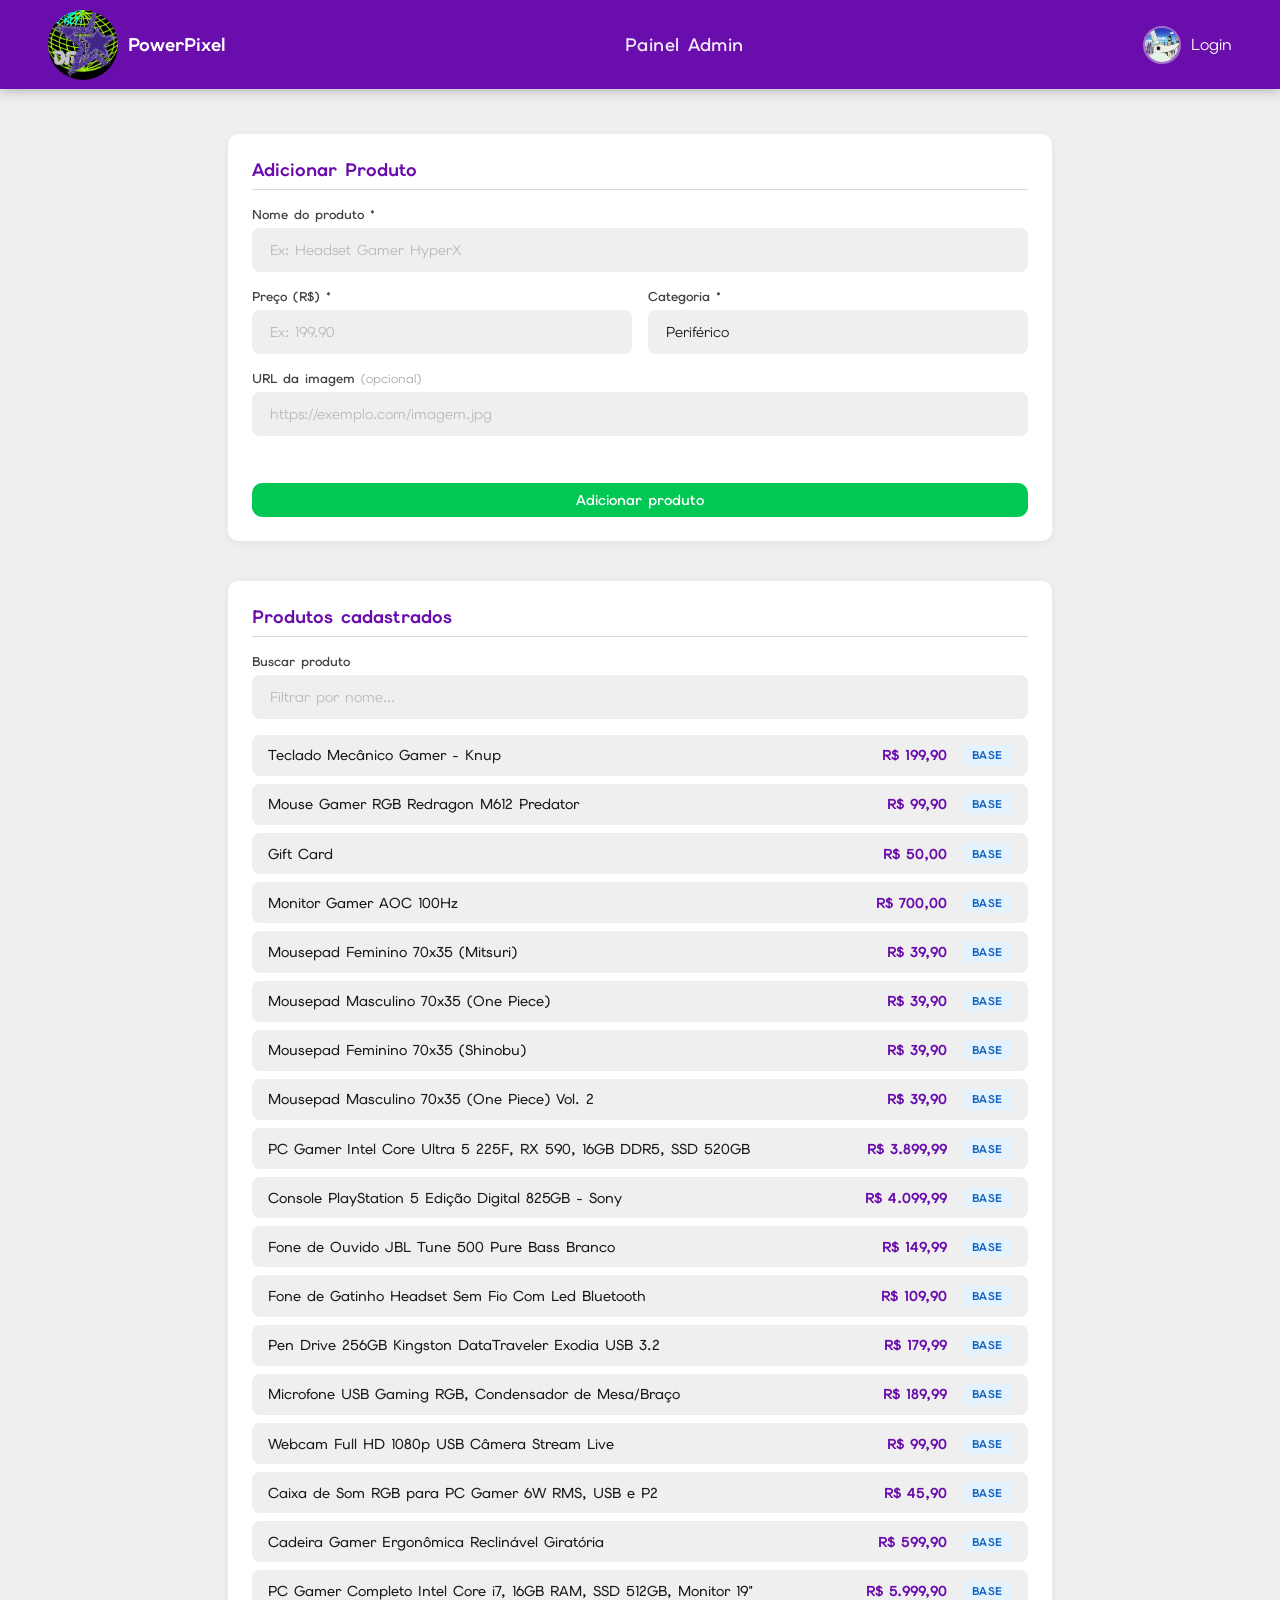
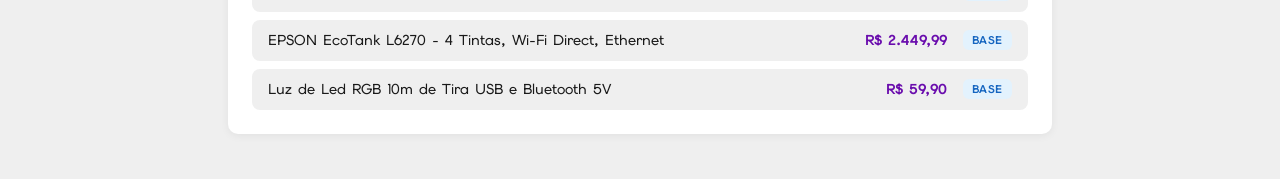
==== commit a49c4119: "feature: add products on admin page" ====
--- a/pages/admin.html
+++ b/pages/admin.html
@@ -2,39 +2,88 @@
 <html lang="pt-BR">
   <head>
     <meta charset="UTF-8" />
+    <meta name="viewport" content="width=device-width, initial-scale=1.0" />
     <title>Admin - PowerPixel</title>
     <link rel="stylesheet" href="../css/style.css" />
     <link rel="stylesheet" href="../css/admin.css" />
   </head>
 
   <body>
+
     <header>
-      <h1>Painel Admin</h1>
-      <a href="../index.html">Voltar</a>
+      <a href="../index.html">
+        <img src="../images/logo.jpg" alt="Logo PowerPixel" />
+        <h3>PowerPixel</h3>
+      </a>
+
+      <div class="navigation">
+        <span class="admin-label">Painel Admin</span>
+      </div>
 
       <div class="nav-login">
-        <img src="../images/user.png" alt="" />
+        <img src="../images/user.png" alt="Usuário" />
         <a href="login.html">Login</a>
       </div>
     </header>
 
-    <section>
-      <h2>Adicionar Produto</h2>
 
-      <input type="text" id="nomeProduto" placeholder="Nome" />
-      <input type="number" id="precoProduto" placeholder="Preço" />
-      <button id="adicionar">Adicionar</button>
+    <main class="admin">
 
-      <div id="listaProdutos"></div>
+      <!-- Painel: adicionar produto -->
+      <div class="admin-panel">
+        <h2>Adicionar Produto</h2>
 
-      <h2>Produtos</h2>
+        <div class="input-group">
+          <label for="nomeProduto">Nome do produto *</label>
+          <input type="text" id="nomeProduto" placeholder="Ex: Headset Gamer HyperX" />
+        </div>
 
-      <button>Editar</button>
-      <button>Excluir</button>
-    </section>
+        <div class="admin-row">
+          <div class="input-group">
+            <label for="precoProduto">Preço (R$) *</label>
+            <input type="number" id="precoProduto" placeholder="Ex: 199.90" min="0" step="0.01" />
+          </div>
 
-    <script src="../js/pesquisa.js"></script>
+          <div class="input-group">
+            <label for="categoriaProduto">Categoria *</label>
+            <select id="categoriaProduto">
+              <option value="periferico">Periférico</option>
+              <option value="hardware">Hardware</option>
+              <option value="audio">Áudio</option>
+              <option value="giftcard">Gift Card</option>
+              <option value="acessorio">Acessório</option>
+            </select>
+          </div>
+        </div>
 
+        <div class="input-group">
+          <label for="imagemProduto">URL da imagem <span class="campo-opcional">(opcional)</span></label>
+          <input type="url" id="imagemProduto" placeholder="https://exemplo.com/imagem.jpg" />
+        </div>
+
+        <p class="admin-aviso" id="adminAviso" aria-live="polite"></p>
+
+        <button id="adicionar">Adicionar produto</button>
+      </div>
+
+
+      <!-- Painel: lista de produtos -->
+      <div class="admin-panel">
+        <h2>Produtos cadastrados</h2>
+
+        <div class="input-group">
+          <label for="buscaProduto">Buscar produto</label>
+          <input type="search" id="buscaProduto" placeholder="Filtrar por nome..." />
+        </div>
+
+        <div id="listaProdutos"></div>
+      </div>
+
+    </main>
+
+
+    <script src="../js/dados.js"></script>
     <script src="../js/admin.js"></script>
+
   </body>
 </html>
--- a/css/style.css
+++ b/css/style.css
@@ -1,11 +1,5 @@
-/* =============================================================
-   STYLE.CSS — Configurações globais PowerPixel
-   Deve ser linkado em TODAS as páginas.
-   ============================================================= */
-
 @import url('https://fonts.googleapis.com/css2?family=Elms+Sans:ital,wght@0,100..900;1,100..900&display=swap');
 
-/* ── Variáveis ───────────────────────────────────────────────── */
 :root {
     --primary-color: #6a0dad;
     --primary-dark:  #4a0880;
@@ -17,23 +11,19 @@
     --black:     #1c1c1c;
     --white:     #ffffff;
     --text-muted: rgba(255, 255, 255, 0.75);
-
     --radius:     10px;
     --transition: 0.3s ease;
-
     --space-xs: 0.5rem;
     --space-sm: 1rem;
     --space-md: 1.5rem;
     --space-lg: 2.5rem;
     --space-xl: 4rem;
-
     --font-sm:   0.8rem;
     --font-base: 0.9rem;
     --font-md:   1rem;
     --font-lg:   1.125rem;
 }
 
-/* ── Reset ───────────────────────────────────────────────────── */
 *,
 *::before,
 *::after {
@@ -45,18 +35,17 @@
 html {
     scroll-behavior: smooth;
     font-size: 16px;
-}
-
-html, body {
     max-width: 100%;
     overflow-x: hidden;
-    font-family: 'Elms Sans', sans-serif;
 }
 
 body {
     min-height: 100vh;
+    max-width: 100%;
+    overflow-x: hidden;
     background-color: var(--grey);
     color: #1a1a1a;
+    font-family: 'Elms Sans', sans-serif;
 }
 
 img {
@@ -75,7 +64,6 @@
     color: var(--secundary-color);
 }
 
-/* ── Botão global ────────────────────────────────────────────── */
 button {
     background-color: var(--secundary-color);
     color: var(--white);
@@ -94,7 +82,6 @@
     transform: translateY(-1px);
 }
 
-/* ── Select global ───────────────────────────────────────────── */
 select {
     width: 100%;
     height: 44px;
@@ -117,7 +104,6 @@
     box-shadow: 0 0 0 3px rgba(106, 13, 173, 0.12);
 }
 
-/* ── Input group global (login, checkout, admin) ─────────────── */
 .input-group {
     display: flex;
     flex-direction: column;
@@ -156,44 +142,6 @@
     color: #bbb;
 }
 
-/* ── Título de página (checkout, admin) ──────────────────────── */
-.page-title {
-    font-size: clamp(1.3rem, 2.5vw, 1.8rem);
-    font-weight: 700;
-    color: var(--primary-color);
-    padding-bottom: var(--space-sm);
-    border-bottom: 2px solid var(--grey-dark);
-}
-
-/* ── Link de retorno (login, perfil) ─────────────────────────── */
-.back-link {
-    position: fixed;
-    top: 1.25rem;
-    left: 1.5rem;
-    z-index: 10;
-    display: inline-flex;
-    align-items: center;
-    gap: 0.4rem;
-    color: rgba(255, 255, 255, 0.85);
-    font-size: var(--font-sm);
-    font-weight: 500;
-    padding: 0.4rem 0.9rem;
-    border-radius: 20px;
-    border: 1px solid rgba(255, 255, 255, 0.25);
-    background: rgba(255, 255, 255, 0.1);
-    backdrop-filter: blur(6px);
-    transition: background var(--transition), color var(--transition), border-color var(--transition);
-}
-
-.back-link:hover {
-    background: rgba(255, 255, 255, 0.22);
-    color: var(--white);
-    border-color: rgba(255, 255, 255, 0.5);
-}
-
-/* =============================================================
-   HEADER — global, presente em todas as páginas com header
-   ============================================================= */
 header {
     position: sticky;
     top: 0;
@@ -201,13 +149,11 @@
     width: 100%;
     min-height: 80px;
     padding: 0.6rem clamp(1rem, 4vw, 3rem);
-
     display: grid;
     grid-template-columns: auto 1fr auto;
     grid-template-areas: "logo navigation login";
     align-items: center;
     gap: var(--space-md);
-
     background-color: var(--primary-color);
     box-shadow: 0 2px 12px rgba(0, 0, 0, 0.25);
     color: var(--white);
@@ -334,6 +280,20 @@
     border-color: var(--secundary-color);
 }
 
+.nav-mobile-login.is-logged img {
+    width: 34px;
+    height: 34px;
+    border-radius: 50%;
+    border: 2px solid rgba(255, 255, 255, 0.35);
+    object-fit: cover;
+    flex-shrink: 0;
+}
+
+.nav-mobile-login.is-logged span {
+    min-width: 0;
+    overflow-wrap: anywhere;
+}
+
 .hamburger {
     display: none;
     flex-direction: column;
@@ -354,9 +314,6 @@
     transition: transform var(--transition), opacity var(--transition);
 }
 
-/* =============================================================
-   GRID & CARD — compartilhados: index, produtos, checkout
-   ============================================================= */
 .grid {
     display: grid;
     grid-template-columns: repeat(auto-fill, minmax(220px, 1fr));
@@ -404,9 +361,6 @@
     margin-top: auto;
 }
 
-/* =============================================================
-   SEÇÃO PRODUTOS — compartilhada: index e produtos.html
-   ============================================================= */
 .produtos {
     display: flex;
     flex-direction: column;
@@ -431,9 +385,6 @@
     border-radius: 2px;
 }
 
-/* =============================================================
-   FOOTER — global
-   ============================================================= */
 footer {
     display: flex;
     flex-direction: column;
@@ -488,13 +439,8 @@
     width: 100%;
 }
 
-/* =============================================================
-   RESPONSIVO GLOBAL — header, grid e card
-   ============================================================= */
 @media (max-width: 900px) {
     header {
-        grid-template-columns: auto 1fr auto;
-        grid-template-areas: "logo navigation login";
         padding: 0.5rem var(--space-sm);
         gap: var(--space-sm);
     }
@@ -507,35 +453,9 @@
 @media (max-width: 600px) {
     header {
         grid-template-columns: auto 1fr auto;
-        grid-template-areas:
-            "logo           logo        hamburger"
-            "navigation     navigation  navigation";
-        padding: 0.5rem var(--space-sm);
-        gap: 0.4rem;
-    }
-
-    header > a {
-        justify-content: flex-start;
-    }
-
-    .navigation {
-        border-top: 1px solid rgba(255, 255, 255, 0.15);
-        padding-top: 0.4rem;
-        padding-bottom: 0.5rem;
-        gap: 0.4rem;
-    }
-
-    #find {
-        max-width: 100%;
-        height: 42px;
-    }
-
-    nav {
-        gap: var(--space-sm);
-    }
-
-    .nav-login {
-        display: none;
+        grid-template-areas: "logo logo hamburger";
+        padding: 0.6rem var(--space-sm);
+        gap: 0;
     }
 
     .hamburger {
@@ -544,13 +464,87 @@
         align-self: center;
     }
 
+    .nav-login {
+        display: none;
+    }
+
+    .navigation {
+        display: none;
+        position: absolute;
+        top: 100%;
+        left: 0;
+        right: 0;
+        z-index: 99;
+        flex-direction: column;
+        align-items: stretch;
+        gap: var(--space-sm);
+        padding: var(--space-sm) var(--space-md);
+        background-color: var(--primary-dark);
+        border-top: 1px solid rgba(255, 255, 255, 0.12);
+        box-shadow: 0 8px 24px rgba(0, 0, 0, 0.25);
+    }
+
+    .navigation.open {
+        display: flex;
+    }
+
+    #find {
+        max-width: 100%;
+        height: 44px;
+    }
+
+    nav {
+        flex-direction: column;
+        align-items: flex-start;
+        gap: 0;
+    }
+
+    nav a {
+        display: block;
+        width: 100%;
+        padding: 0.65rem 0;
+        font-size: var(--font-md);
+        border-bottom: 1px solid rgba(255, 255, 255, 0.08);
+    }
+
+    nav a:last-child {
+        border-bottom: none;
+    }
+
+    nav a::after {
+        display: none;
+    }
+
+    nav .nav-mobile-login.is-logged {
+        display: flex;
+        align-items: center;
+        gap: 0.65rem;
+    }
+
+    .hamburger.active span:nth-child(1) {
+        transform: translateY(7px) rotate(45deg);
+    }
+
+    .hamburger.active span:nth-child(2) {
+        opacity: 0;
+        transform: scaleX(0);
+    }
+
+    .hamburger.active span:nth-child(3) {
+        transform: translateY(-7px) rotate(-45deg);
+    }
+
     .grid {
-        grid-template-columns: repeat(auto-fill, minmax(160px, 1fr));
+        grid-template-columns: repeat(auto-fill, minmax(150px, 1fr));
         gap: 12px;
     }
 
     .card img {
-        height: 140px;
+        height: 130px;
+    }
+
+    .card h3 {
+        font-size: 0.82rem;
     }
 }
 
--- a/css/admin.css
+++ b/css/admin.css
@@ -64,3 +64,119 @@
     background-color: #c0392b;
     color: var(--white);
 }
+
+.page-title {
+    font-size: clamp(1.3rem, 2.5vw, 1.8rem);
+    font-weight: 700;
+    color: var(--primary-color);
+    padding-bottom: var(--space-sm);
+    border-bottom: 2px solid var(--grey-dark);
+}
+
+/* ── Linha dupla (preço + categoria lado a lado) ──────────────── */
+.admin-row {
+    display: grid;
+    grid-template-columns: 1fr 1fr;
+    gap: var(--space-sm);
+}
+
+/* ── Aviso de feedback ────────────────────────────────────────── */
+.admin-aviso {
+    font-size: var(--font-sm);
+    font-weight: 600;
+    min-height: 1.2em;
+    text-align: center;
+}
+
+.admin-aviso.sucesso { color: var(--secundary-dark); }
+.admin-aviso.erro    { color: #c0392b; }
+
+/* ── Itens da lista de produtos ──────────────────────────────── */
+.produto-item {
+    display: flex;
+    align-items: center;
+    gap: var(--space-sm);
+    padding: 0.65rem var(--space-sm);
+    border-radius: 8px;
+    background: var(--grey);
+    flex-wrap: wrap;
+}
+
+.produto-nome {
+    flex: 1;
+    font-size: var(--font-base);
+    font-weight: 500;
+    color: #1a1a1a;
+    min-width: 0;
+    word-break: break-word;
+}
+
+.produto-preco {
+    font-size: var(--font-base);
+    font-weight: 700;
+    color: var(--primary-color);
+    white-space: nowrap;
+}
+
+/* Badge de origem */
+.produto-tag {
+    font-size: 0.7rem;
+    font-weight: 700;
+    letter-spacing: 0.05em;
+    text-transform: uppercase;
+    padding: 0.2rem 0.55rem;
+    border-radius: 6px;
+    background: #e3f2fd;
+    color: #1565c0;
+    white-space: nowrap;
+}
+
+.produto-tag-extra {
+    background: #ede7f6;
+    color: var(--primary-color);
+}
+
+/* Botão excluir inline */
+.btn-excluir-produto {
+    padding: 0.25rem 0.7rem;
+    font-size: var(--font-sm);
+    background: transparent;
+    color: #c0392b;
+    border: 1.5px solid #c0392b;
+    border-radius: 6px;
+    cursor: pointer;
+    white-space: nowrap;
+    transition: background var(--transition), color var(--transition);
+}
+
+.btn-excluir-produto:hover {
+    background: #c0392b;
+    color: var(--white);
+    transform: none;
+}
+
+/* Estado vazio */
+.admin-vazio {
+    color: #aaa;
+    font-size: var(--font-sm);
+    text-align: center;
+    padding: var(--space-sm) 0;
+}
+
+/* Label de campo opcional */
+.campo-opcional {
+    font-weight: 400;
+    color: #aaa;
+    font-size: 0.78rem;
+}
+
+/* ── Responsivo ──────────────────────────────────────────────── */
+@media (max-width: 600px) {
+    .admin-row {
+        grid-template-columns: 1fr;
+    }
+
+    .produto-item {
+        gap: 0.4rem;
+    }
+}
